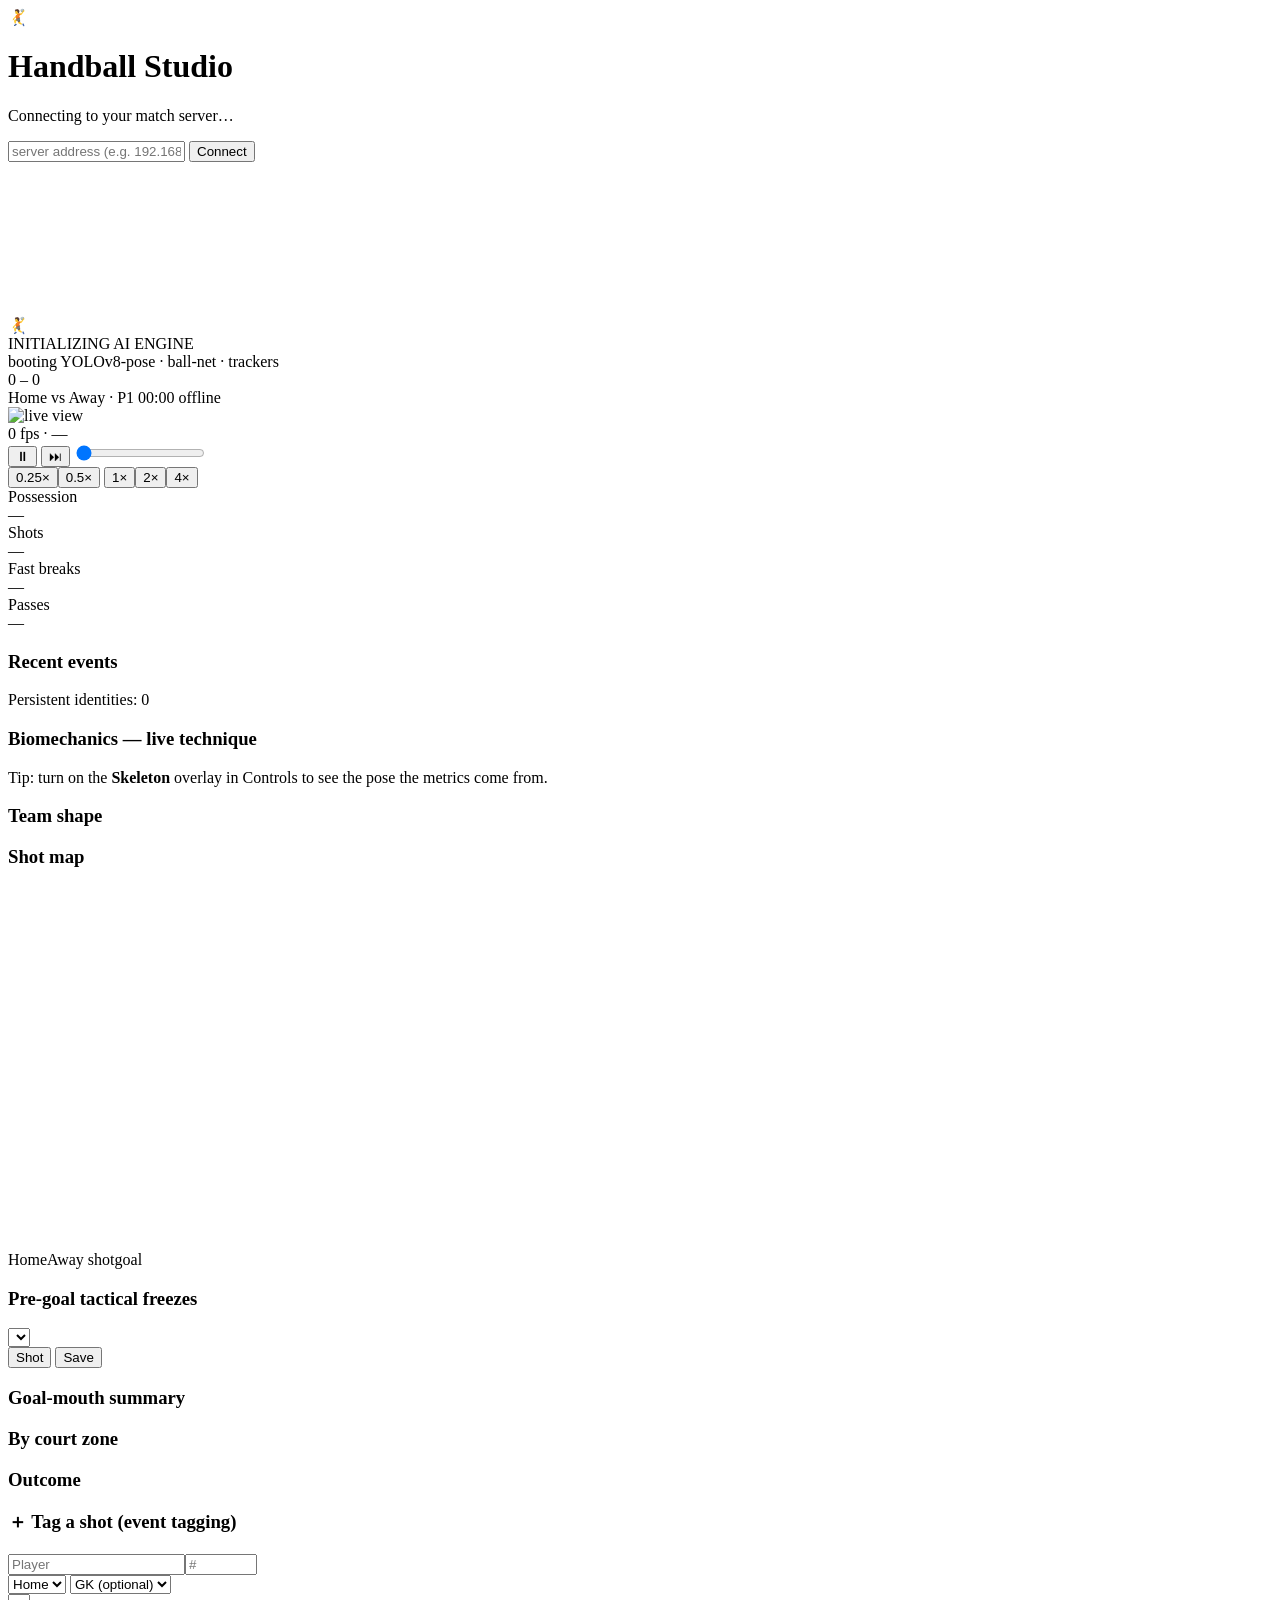
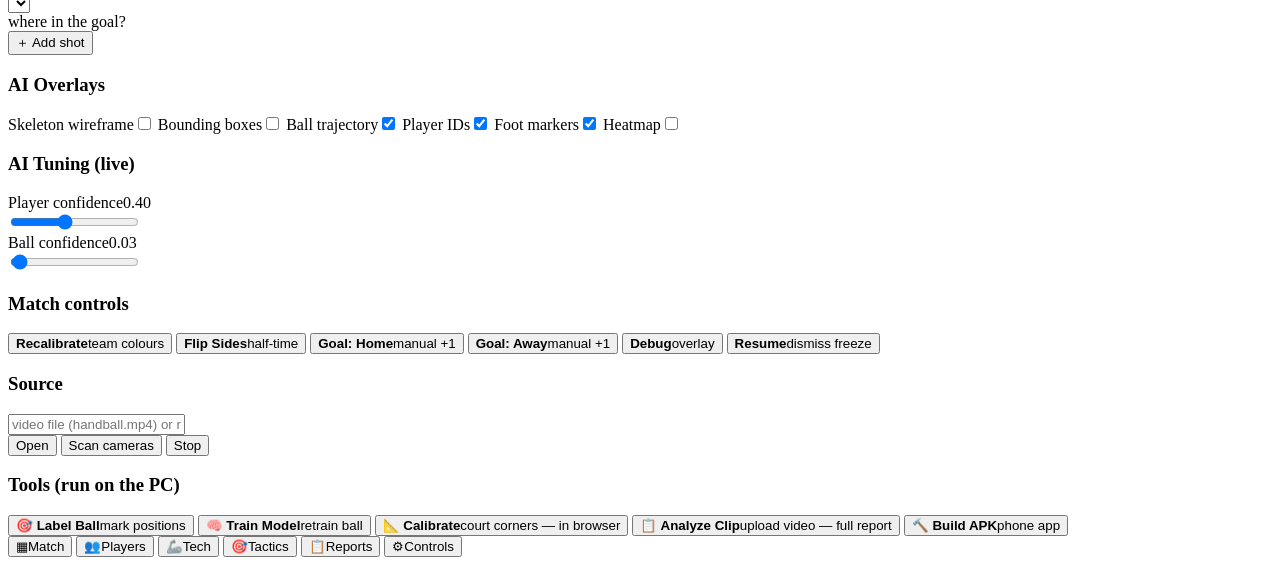
==== webapp/index.html @ 3baec160 "Handball AI — real-time tactical analysis (portfolio showcase) Offline, real-time handball match ana" ====
<!doctype html>
<html lang="en">
<head>
<meta charset="utf-8">
<meta name="viewport" content="width=device-width,initial-scale=1,maximum-scale=1,viewport-fit=cover,user-scalable=no">
<meta name="theme-color" content="#0b0d11">
<meta name="apple-mobile-web-app-capable" content="yes">
<meta name="apple-mobile-web-app-status-bar-style" content="black-translucent">
<link rel="manifest" href="/manifest.webmanifest">
<link rel="apple-touch-icon" href="/icon-192.png">
<link rel="stylesheet" href="/style.css">
<title>Handball Studio</title>
</head>
<body>

<!-- Connect overlay (shown until a server is reachable) -->
<div id="connect" class="overlay">
  <div class="connect-card">
    <div class="logo">🤾</div>
    <h1>Handball Studio</h1>
    <p class="muted">Connecting to your match server…</p>
    <div class="spinner" id="connSpin"></div>
    <div id="connMsg" class="muted small"></div>
    <input id="serverInput" placeholder="server address (e.g. 192.168.1.20:8000)">
    <button class="btn primary" onclick="App.manualConnect()">Connect</button>
  </div>
</div>

<!-- Immersive loading screen (AI engine init) -->
<div id="loading" class="overlay hidden">
  <canvas id="loadCanvas"></canvas>
  <div class="load-center">
    <div class="load-ring"><div class="load-core">🤾</div></div>
    <div class="load-title">INITIALIZING&nbsp;AI&nbsp;ENGINE</div>
    <div class="load-bar"><i id="loadFill"></i></div>
    <div class="load-sub" id="loadSub">booting YOLOv8-pose · ball-net · trackers</div>
  </div>
</div>

<!-- App shell -->
<div id="app" class="app hidden">
  <header class="topbar">
    <div class="score">
      <span class="team-a" id="sa">0</span>
      <span class="dash">–</span>
      <span class="team-b" id="sb">0</span>
    </div>
    <div class="meta">
      <span id="teamsLbl">Home vs Away</span>
      <span class="sep">·</span>
      <span id="clock">P1 00:00</span>
      <span class="live-pill off" id="livePill"><i></i><span id="liveTxt">offline</span></span>
    </div>
  </header>

  <main class="content">
    <!-- MATCH -->
    <section class="page on" id="page-match">
      <div class="video-card">
        <img id="vid" alt="live view">
        <div class="vid-tag"><span id="fps">0</span> fps · <span id="ball">—</span></div>
      </div>
      <div class="playback">
        <button class="pb-btn" id="pbPlay" onclick="App.togglePause()" title="Play/Pause">⏸</button>
        <button class="pb-btn" id="pbStep" onclick="App.step()" title="Frame step">⏭</button>
        <input class="range seek" id="seekBar" type="range" min="0" max="1000" value="0"
               oninput="App.seek(this.value)">
        <div class="speeds" id="speeds">
          <button data-spd="0.25">0.25×</button><button data-spd="0.5">0.5×</button>
          <button data-spd="1" class="on">1×</button><button data-spd="2">2×</button><button data-spd="4">4×</button>
        </div>
      </div>
      <div class="stat-strip">
        <div class="stat"><div class="k">Possession</div><div class="v" id="poss">—</div></div>
        <div class="stat"><div class="k">Shots</div><div class="v" id="shots">—</div></div>
        <div class="stat"><div class="k">Fast breaks</div><div class="v" id="fb">—</div></div>
        <div class="stat"><div class="k">Passes</div><div class="v" id="passes">—</div></div>
      </div>
      <div id="aiVerdict" class="ai-verdict" style="display:none"></div>
      <h3 class="sub">Recent events</h3>
      <div id="events" class="list"></div>
    </section>

    <!-- PLAYERS -->
    <section class="page" id="page-players">
      <div class="banner" id="reidBanner">Persistent identities: 0</div>
      <div id="players" class="list"></div>
    </section>

    <!-- TECHNIQUE (biomechanics) -->
    <section class="page" id="page-technique">
      <h3 class="sub">Biomechanics — live technique</h3>
      <div id="technique" class="tech-list"></div>
      <div class="muted small" style="margin-top:8px">
        Tip: turn on the <b>Skeleton</b> overlay in Controls to see the pose the metrics come from.
      </div>
    </section>

    <!-- TACTICS -->
    <section class="page" id="page-tactics">
      <h3 class="sub">Team shape</h3>
      <div id="formation" class="form-cards"></div>
      <h3 class="sub">Shot map <span class="muted small" id="shotCount"></span></h3>
      <canvas id="court" class="court" width="640" height="360"></canvas>
      <div class="legend">
        <span><i class="dot a"></i>Home</span><span><i class="dot b"></i>Away</span>
        <span><i class="dot ring"></i>shot</span><span><i class="dot fill"></i>goal</span>
      </div>
      <h3 class="sub">Pre-goal tactical freezes</h3>
      <div id="goals" class="goal-grid"></div>
    </section>

    <!-- REPORTS (pro Shot/Save reports) -->
    <section class="page" id="page-reports">
      <div class="rep-bar">
        <select id="repPlayer" onchange="App.renderReport()"></select>
        <div class="seg">
          <button id="repModeShot" class="on" onclick="App.repMode('shot')">Shot</button>
          <button id="repModeSave" onclick="App.repMode('save')">Save</button>
        </div>
      </div>
      <div id="repHeader" class="rep-header"></div>
      <h3 class="sub">Goal-mouth summary</h3>
      <div id="repSummary"></div>
      <h3 class="sub">By court zone</h3>
      <div id="repZones" class="zone-grid"></div>
      <h3 class="sub">Outcome</h3>
      <div id="repOutcome" class="rep-outcome"></div>
      <h3 class="sub">＋ Tag a shot (event tagging)</h3>
      <div class="rep-add">
        <div class="r2"><input id="tgName" placeholder="Player"><input id="tgNum" type="number" placeholder="#" style="max-width:64px"></div>
        <div class="r2"><select id="tgTeam"><option value="team_a">Home</option><option value="team_b">Away</option></select>
          <select id="tgGk"><option value="">GK (optional)</option></select></div>
        <select id="tgZone"></select>
        <div class="goalpick"><div class="gp-title muted small">where in the goal?</div><div id="tgCells" class="gp-grid"></div>
          <div id="tgOff" class="gp-off"></div></div>
        <div class="seg out" id="tgOutcome"></div>
        <button class="btn primary wide" onclick="App.tagShot()">＋ Add shot</button>
      </div>
    </section>

    <!-- CONTROLS -->
    <section class="page" id="page-controls">
      <h3 class="sub">AI Overlays</h3>
      <div class="toggle-grid">
        <label class="switch"><span>Skeleton wireframe</span><input type="checkbox" data-ctl="skeleton"><i></i></label>
        <label class="switch"><span>Bounding boxes</span><input type="checkbox" data-ctl="boxes"><i></i></label>
        <label class="switch"><span>Ball trajectory</span><input type="checkbox" data-ctl="trajectory" checked><i></i></label>
        <label class="switch"><span>Player IDs</span><input type="checkbox" data-ctl="ids" checked><i></i></label>
        <label class="switch"><span>Foot markers</span><input type="checkbox" data-ctl="markers" checked><i></i></label>
        <label class="switch"><span>Heatmap</span><input type="checkbox" data-ctl="heatmap"><i></i></label>
      </div>

      <h3 class="sub">AI Tuning <span class="muted small">(live)</span></h3>
      <div class="slider-box">
        <div class="slider-row"><label>Player confidence</label><output id="out-player_conf">0.40</output></div>
        <input class="range" type="range" min="0.05" max="0.90" step="0.01" value="0.40" data-ctl="player_conf">
        <div class="slider-row"><label>Ball confidence</label><output id="out-ball_conf">0.03</output></div>
        <input class="range" type="range" min="0.02" max="0.50" step="0.01" value="0.03" data-ctl="ball_conf">
      </div>

      <h3 class="sub">Match controls</h3>
      <div class="ctrl-grid">
        <button class="ctrl" onclick="App.cmd('r')"><b>Recalibrate</b><span>team colours</span></button>
        <button class="ctrl" onclick="App.cmd('f')"><b>Flip Sides</b><span>half-time</span></button>
        <button class="ctrl accent" onclick="App.cmd('a')"><b>Goal: Home</b><span>manual +1</span></button>
        <button class="ctrl accent" onclick="App.cmd('b')"><b>Goal: Away</b><span>manual +1</span></button>
        <button class="ctrl" id="dbgBtn" onclick="App.cmd('d')"><b>Debug</b><span>overlay</span></button>
        <button class="ctrl" onclick="App.cmd(' ')"><b>Resume</b><span>dismiss freeze</span></button>
      </div>
      <h3 class="sub">Source</h3>
      <div class="source-box">
        <input id="src" placeholder="video file (handball.mp4) or rtsp://…">
        <div class="row">
          <button class="btn primary" onclick="App.openSource()">Open</button>
          <button class="btn" onclick="App.scanCameras()">Scan cameras</button>
          <button class="btn danger" onclick="App.stopPipeline()">Stop</button>
        </div>
        <div id="scanResults" class="list"></div>
      </div>
      <h3 class="sub">Tools (run on the PC)</h3>
      <div class="ctrl-grid">
        <button class="ctrl" onclick="App.tool('label')"><b>🎯 Label Ball</b><span>mark positions</span></button>
        <button class="ctrl" onclick="App.tool('train')"><b>🧠 Train Model</b><span>retrain ball</span></button>
        <button class="ctrl" onclick="App.openCalib()"><b>📐 Calibrate</b><span>court corners — in browser</span></button>
        <button class="ctrl" onclick="location.href='analyze.html'"><b>📋 Analyze Clip</b><span>upload video — full report</span></button>
        <button class="ctrl" onclick="App.tool('build_apk')"><b>🔨 Build APK</b><span>phone app</span></button>
      </div>
      <button class="btn ghost wide" id="installBtn" hidden onclick="App.install()">＋ Install app on home screen</button>
      <div class="muted small center" id="srvLbl"></div>
    </section>
  </main>

  <nav class="tabbar">
    <button class="tab on" data-page="match"     onclick="App.go('match')">▦<span>Match</span></button>
    <button class="tab"    data-page="players"   onclick="App.go('players')">👥<span>Players</span></button>
    <button class="tab"    data-page="technique" onclick="App.go('technique')">🦾<span>Tech</span></button>
    <button class="tab"    data-page="tactics"   onclick="App.go('tactics')">🎯<span>Tactics</span></button>
    <button class="tab"    data-page="reports"   onclick="App.go('reports'); App.loadReports()">📋<span>Reports</span></button>
    <button class="tab"    data-page="controls"  onclick="App.go('controls')">⚙<span>Controls</span></button>
  </nav>
</div>

<!-- fullscreen image viewer -->
<div id="viewer" class="overlay hidden" onclick="App.closeViewer()">
  <img id="viewerImg">
</div>

<script src="/app.js"></script>
</body>
</html>
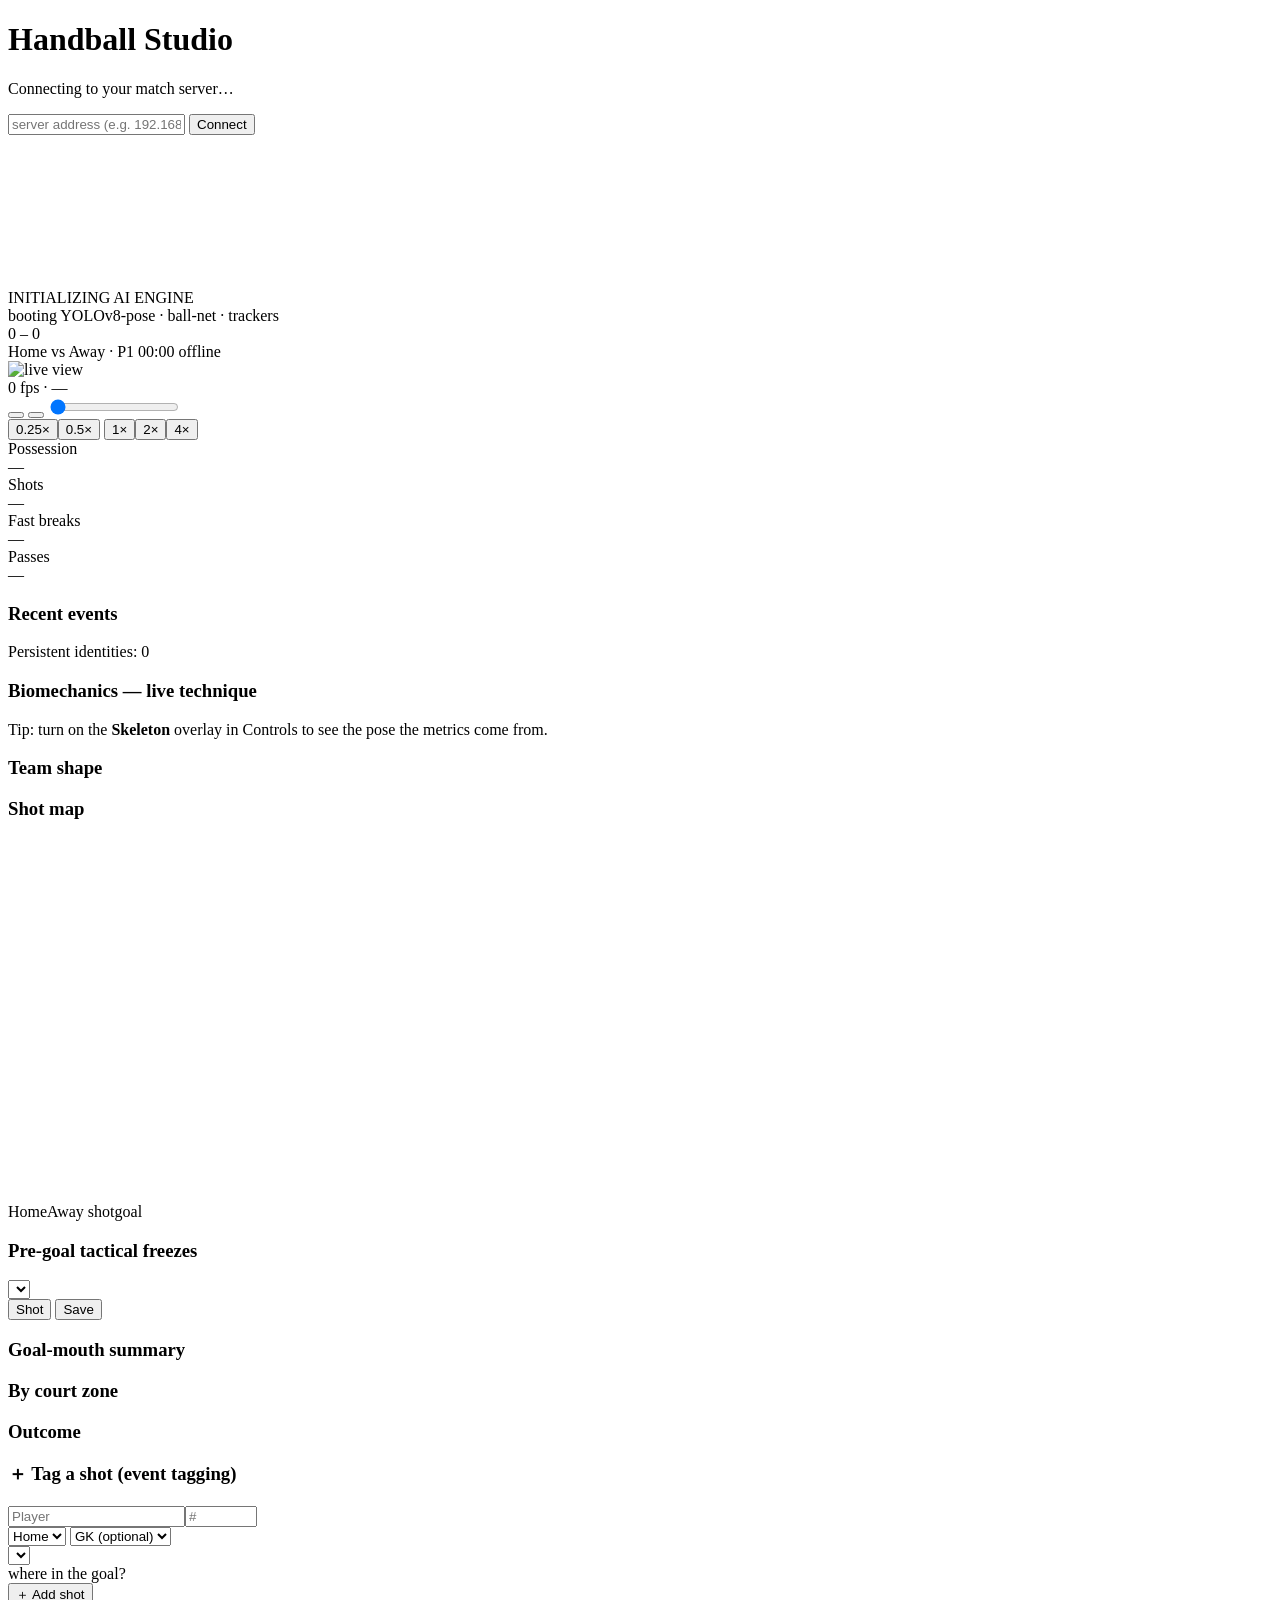
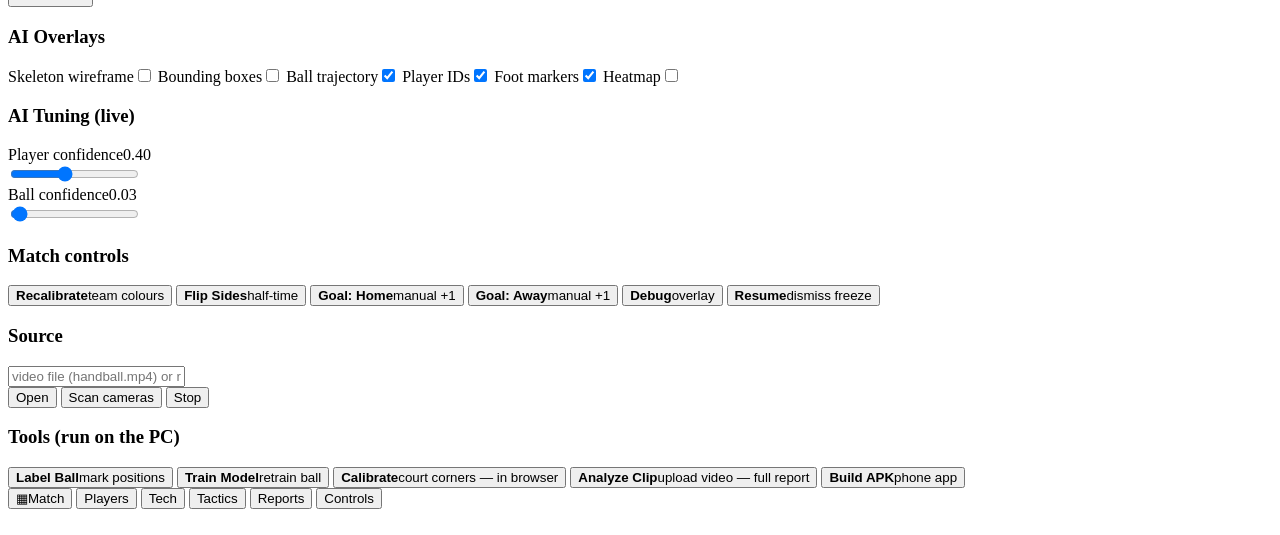
==== commit 86c9c662: "Text-only repo: remove all emojis, remove internal planning notes, sole author in credits" ====
--- a/webapp/index.html
+++ b/webapp/index.html
@@ -16,7 +16,7 @@
 <!-- Connect overlay (shown until a server is reachable) -->
 <div id="connect" class="overlay">
   <div class="connect-card">
-    <div class="logo">🤾</div>
+    <div class="logo"></div>
     <h1>Handball Studio</h1>
     <p class="muted">Connecting to your match server…</p>
     <div class="spinner" id="connSpin"></div>
@@ -30,7 +30,7 @@
 <div id="loading" class="overlay hidden">
   <canvas id="loadCanvas"></canvas>
   <div class="load-center">
-    <div class="load-ring"><div class="load-core">🤾</div></div>
+    <div class="load-ring"><div class="load-core"></div></div>
     <div class="load-title">INITIALIZING&nbsp;AI&nbsp;ENGINE</div>
     <div class="load-bar"><i id="loadFill"></i></div>
     <div class="load-sub" id="loadSub">booting YOLOv8-pose · ball-net · trackers</div>
@@ -61,8 +61,8 @@
         <div class="vid-tag"><span id="fps">0</span> fps · <span id="ball">—</span></div>
       </div>
       <div class="playback">
-        <button class="pb-btn" id="pbPlay" onclick="App.togglePause()" title="Play/Pause">⏸</button>
-        <button class="pb-btn" id="pbStep" onclick="App.step()" title="Frame step">⏭</button>
+        <button class="pb-btn" id="pbPlay" onclick="App.togglePause()" title="Play/Pause"></button>
+        <button class="pb-btn" id="pbStep" onclick="App.step()" title="Frame step"></button>
         <input class="range seek" id="seekBar" type="range" min="0" max="1000" value="0"
                oninput="App.seek(this.value)">
         <div class="speeds" id="speeds">
@@ -180,11 +180,11 @@
       </div>
       <h3 class="sub">Tools (run on the PC)</h3>
       <div class="ctrl-grid">
-        <button class="ctrl" onclick="App.tool('label')"><b>🎯 Label Ball</b><span>mark positions</span></button>
-        <button class="ctrl" onclick="App.tool('train')"><b>🧠 Train Model</b><span>retrain ball</span></button>
-        <button class="ctrl" onclick="App.openCalib()"><b>📐 Calibrate</b><span>court corners — in browser</span></button>
-        <button class="ctrl" onclick="location.href='analyze.html'"><b>📋 Analyze Clip</b><span>upload video — full report</span></button>
-        <button class="ctrl" onclick="App.tool('build_apk')"><b>🔨 Build APK</b><span>phone app</span></button>
+        <button class="ctrl" onclick="App.tool('label')"><b>Label Ball</b><span>mark positions</span></button>
+        <button class="ctrl" onclick="App.tool('train')"><b>Train Model</b><span>retrain ball</span></button>
+        <button class="ctrl" onclick="App.openCalib()"><b>Calibrate</b><span>court corners — in browser</span></button>
+        <button class="ctrl" onclick="location.href='analyze.html'"><b>Analyze Clip</b><span>upload video — full report</span></button>
+        <button class="ctrl" onclick="App.tool('build_apk')"><b>Build APK</b><span>phone app</span></button>
       </div>
       <button class="btn ghost wide" id="installBtn" hidden onclick="App.install()">＋ Install app on home screen</button>
       <div class="muted small center" id="srvLbl"></div>
@@ -193,11 +193,11 @@
 
   <nav class="tabbar">
     <button class="tab on" data-page="match"     onclick="App.go('match')">▦<span>Match</span></button>
-    <button class="tab"    data-page="players"   onclick="App.go('players')">👥<span>Players</span></button>
-    <button class="tab"    data-page="technique" onclick="App.go('technique')">🦾<span>Tech</span></button>
-    <button class="tab"    data-page="tactics"   onclick="App.go('tactics')">🎯<span>Tactics</span></button>
-    <button class="tab"    data-page="reports"   onclick="App.go('reports'); App.loadReports()">📋<span>Reports</span></button>
-    <button class="tab"    data-page="controls"  onclick="App.go('controls')">⚙<span>Controls</span></button>
+    <button class="tab"    data-page="players"   onclick="App.go('players')"><span>Players</span></button>
+    <button class="tab"    data-page="technique" onclick="App.go('technique')"><span>Tech</span></button>
+    <button class="tab"    data-page="tactics"   onclick="App.go('tactics')"><span>Tactics</span></button>
+    <button class="tab"    data-page="reports"   onclick="App.go('reports'); App.loadReports()"><span>Reports</span></button>
+    <button class="tab"    data-page="controls"  onclick="App.go('controls')"><span>Controls</span></button>
   </nav>
 </div>
 
